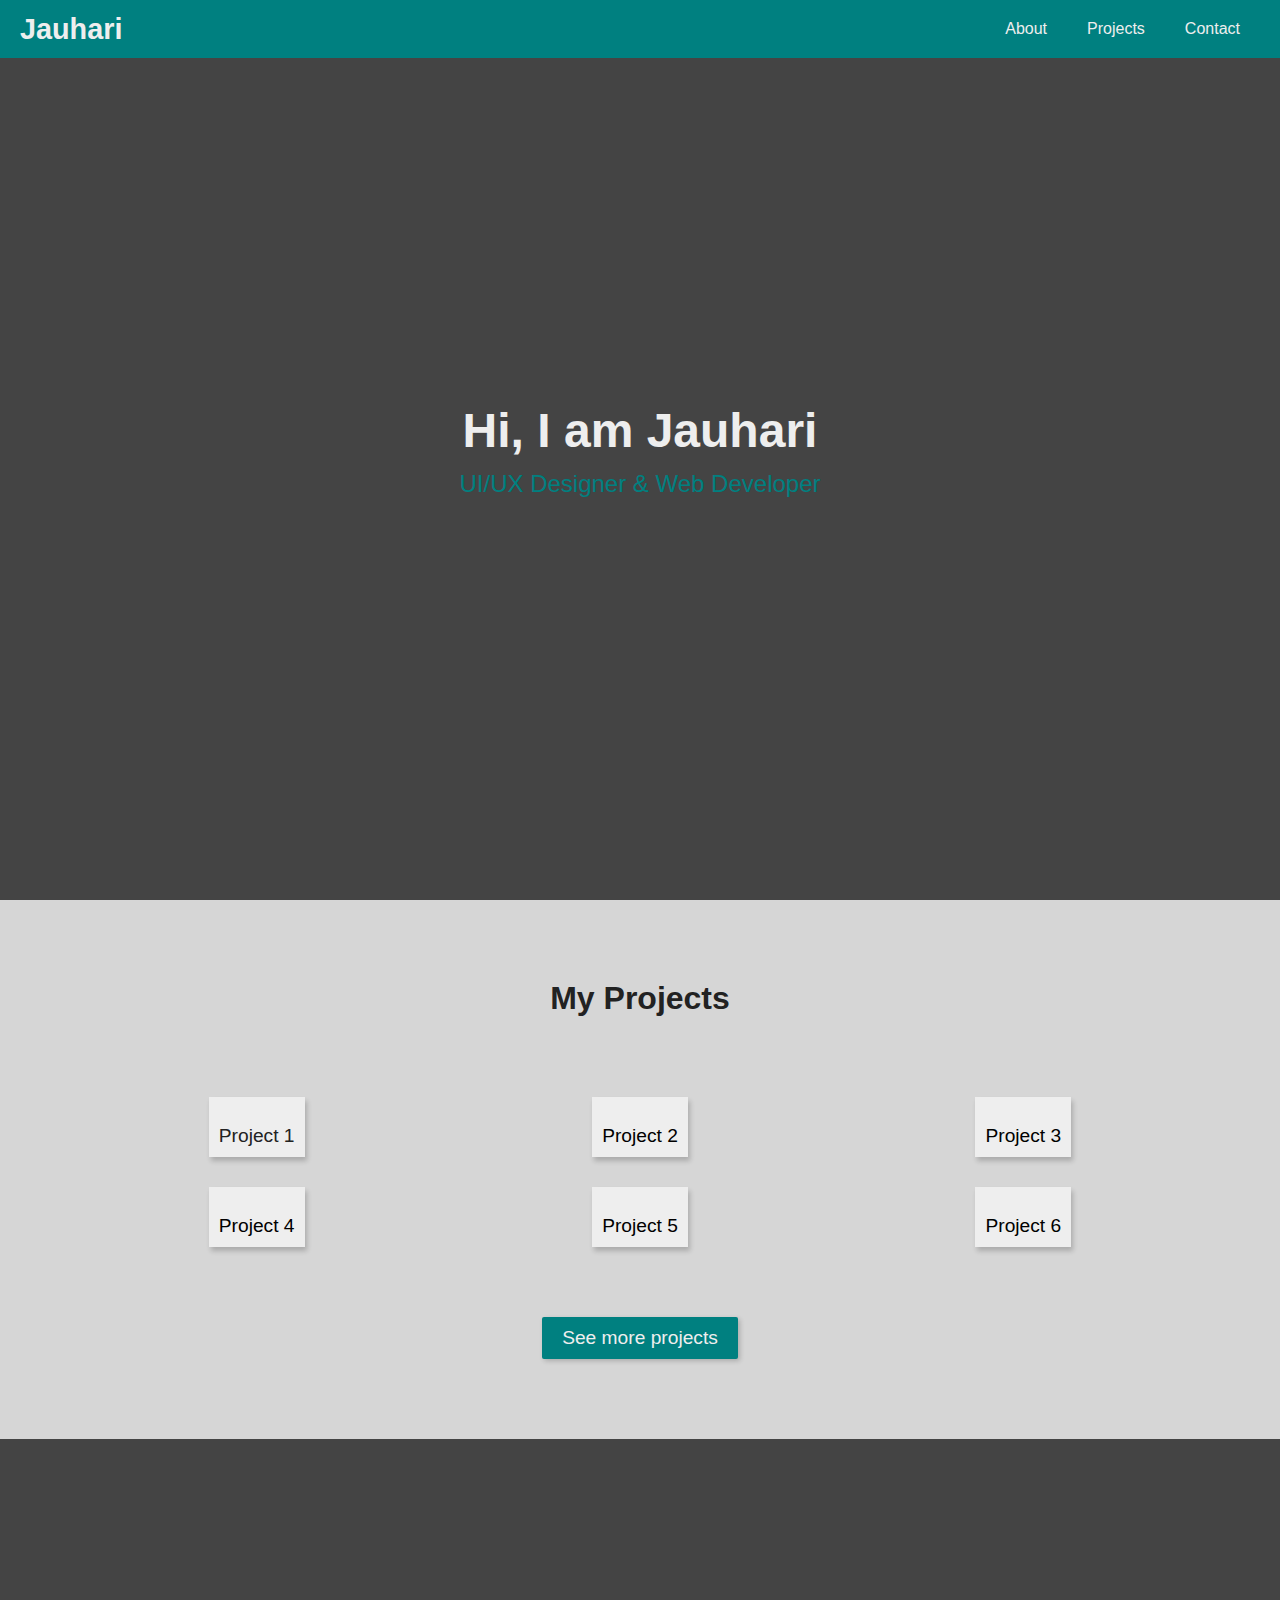
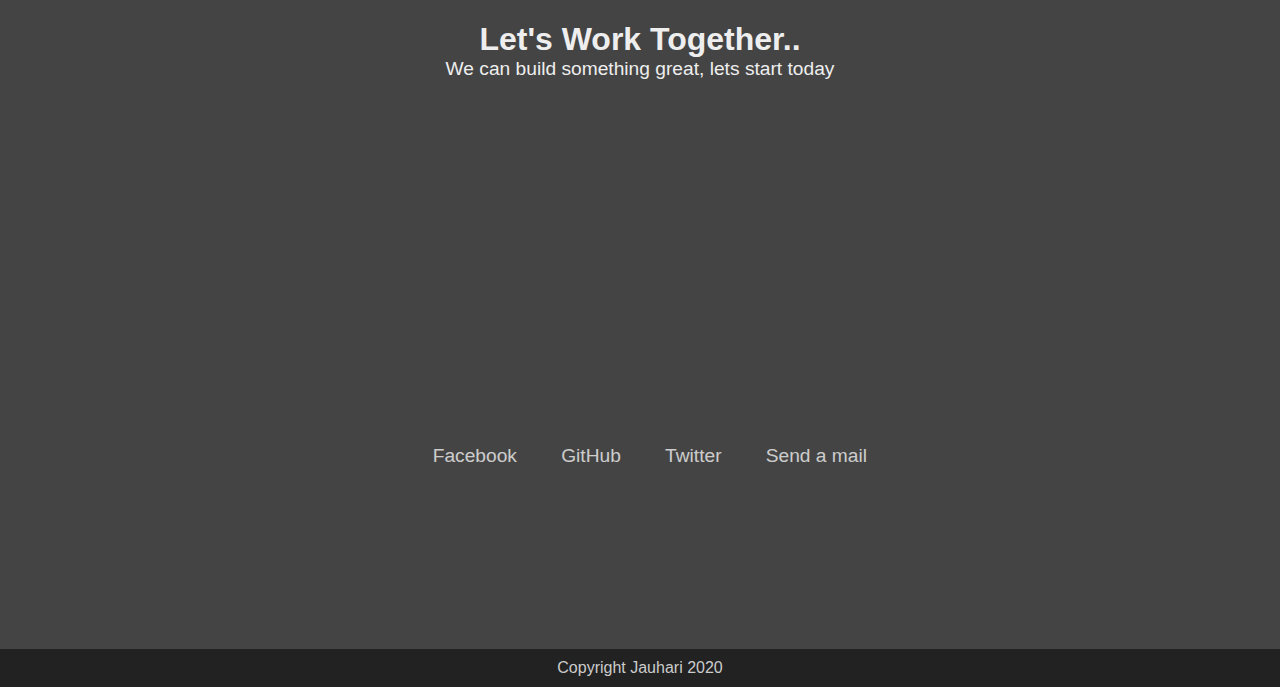
==== index.html @ 26c8765f "Pembuatan github pages" ====
<!DOCTYPE html>
<html lang="en">
<head>
    <meta charset="UTF-8">
    <meta name="viewport" content="width=device-width, initial-scale=1.0">

    <!-- icon -->
    <link rel="stylesheet" href="https://use.fontawesome.com/releases/v5.8.2/css/all.css" integrity="sha384-oS3vJWv+0UjzBfQzYUhtDYW+Pj2yciDJxpsK1OYPAYjqT085Qq/1cq5FLXAZQ7Ay" crossorigin="anonymous"/>

    <!-- burger ikon -->
    <link rel="stylesheet" href="https://cdnjs.cloudflare.com/ajax/libs/font-awesome/4.7.0/css/font-awesome.min.css">
    
    <link rel="stylesheet" href="style-port.css">
    <title>Jauhari</title>
</head>
<body>
    <div class="container">        
        <!-- NAV -->
        <nav class="nav">
            <div class="brand">
                <h2>Jauhari</h2>
            </div>
            <div class="navbar off" id="navbar">
                <ul>
                    <li><a href="#about">About</a></li>
                    <li><a href="#projects">Projects</a></li>
                    <li><a href="#contact">Contact</a></li>
                </ul>
            </div>

            <!-- hamburger menu -->
            <div class="nav-toggle">
                <input type="checkbox" name="" id=""/>
                <span></span>
                <span></span>
                <span></span>
            </div>
        </nav>


        <!-- HEADER -->
        <header class="header" id="about">
            <section class="hero" id="welcome-section">
                <h1>Hi, I am Jauhari</h1>
                <p>UI/UX Designer & Web Developer</p>
            </section>
        </header>


        <!-- PROJECTS -->
        <section class="projects" id="projects">
            <h2>My Projects</h2>
            <div class="project-tile">
                <a href="project1/index.html" target="_blank">
                    <img src="https://source.unsplash.com/random/301x301" alt="">
                    <p>Project 1</p>
                </a>
            </div>
            <div class="project-tile">
                <img src="https://source.unsplash.com/random/302x302" alt="">
                <p>Project 2</p>
            </div>
            <div class="project-tile">
                <img src="https://source.unsplash.com/random/303x303" alt="">
                <p>Project 3</p>
            </div>
            <div class="project-tile">
                <img src="https://source.unsplash.com/random/304x304" alt="">
                <p>Project 4</p>
            </div>
            <div class="project-tile">
                <img src="https://source.unsplash.com/random/305x305" alt="">
                <p>Project 5</p>
            </div>
            <div class="project-tile">
                <img src="https://source.unsplash.com/random/306x306" alt="">
                <p>Project 6</p>
            </div>
            <a href="#" class="project-btn">See more projects</a>
        </section>
    </div>


    <!-- CONTACT -->
    <section class="contact" id="contact">
        <header>
            <h2>Let's Work Together..</h2>
            <p>We can build something great, lets start today</p>
        </header>
        <div class="contact-links">
            <a
              href="https://facebook.com/raeirie"
              target="_blank"
              ><i class="fab fa-facebook-square"></i> Facebook</a
            >
            <a
              id="profile-link"
              href="https://github.com/raeirie"
              target="_blank"
              ><i class="fab fa-github"></i> GitHub</a
            >
            <a
              href="https://twitter.com/raeirie"
              target="_blank"
              ><i class="fab fa-twitter"></i> Twitter</a
            >
            <a href="mailto:raeirie@gmail.com" 
              ><i class="fas fa-at"></i> Send a mail</a
            >
          </div>
    </section>


    <!-- footer -->
    <footer>
        <p>Copyright Jauhari 2020</p>
    </footer>
    <script>
        // JS hamburger nav slide animation
        const navToggle = document.querySelector('.nav-toggle input');
        const navOn = document.querySelector('.nav ul');
        const nav = document.querySelector('.nav ul');

        navToggle.addEventListener('click', function(){
            nav.classList.toggle('on');
        });

        navOn.addEventListener('click', function(){
            nav.classList.toggle('on');

        navToggle.checked = false;
        });
    </script>
</body>
</html>
---- style-port.css ----
*{
    margin: 0;
    padding: 0;
    scroll-behavior: smooth;
}

body{
    font-size: 16px;
    font-family: Arial, Helvetica, sans-serif;
    overflow-x: hidden;
}


/* container */
/* .container{
} */


/* header welcome section */
.header{
    display: flex;
    background-color: #444;
    height: 100vh;
    width: 100vw;
    align-items: center;
    justify-content: center;
    text-align: center;
}

.header h1{
    font-size: 3em;
    color: #eee;
    margin-bottom: 12px;
}

.header p{
    font-size: 1.5em;
    color: teal;
}

/* navigation */
.nav{
    display: flex;
    justify-content: space-between;
    background-color: teal;
    align-items: center;
    padding: 0 20px;
    position: fixed;
    top: 0;
    left: 0;
    right: 0;
    z-index: 100;
}

.nav .brand{
    display: flex;
    font-size: 1.2em;
    color: #eee;
}

.nav ul{
    display: flex;
    justify-content: space-between;
    list-style-type: none;
}

.nav a{
    display: block;
    text-decoration: none;
    padding: 20px;
    color: #eee;
    transition: 0.2s;
}

.navbar a:hover{
    background-color: rgb(1, 145, 145);
}

.nav-toggle{   
    display: none;
    flex-direction: column;
    justify-content: space-between;
    padding: 20px;
    position: relative;
}

.nav-toggle span{
    width: 28px;
    height: 2px;
    border-radius: 8px;
    background-color: #eee;
}

.nav-toggle input{
    display: block;
    position: absolute;
    top: 15px;
    left: 20px;
    width: 30px;
    height: 30px;
    opacity: 0;
    z-index: 10;
}


/* projects */
.projects{
    display: grid;
    padding: 80px;
    background-color: rgb(214, 214, 214);
    grid-template-columns: repeat(auto-fit, minmax(300px, 1fr));
    gap: 30px;
    justify-items: center;
}

.projects h2{
    grid-column: 1/-1;
    text-align: center;
    margin-bottom: 50px;
    font-size: 2em;
    color: #222;
}

.projects a{
    text-decoration: none;
    color: #222;
}

.project-tile{
    background-color: #eee;
    box-shadow: 2px 4px 5px rgba(0, 0, 0, 0.2);
    transition: 0.2s;
}

.project-tile img{
    opacity: 0.7;
    transition: 0.2s;
}

.project-tile:hover img{
    opacity: 1;
}

.project-tile:hover{
    box-shadow: none;
}

.project-tile p{
    padding: 10px;
    text-align: center;
    font-size: 1.2em;
    font-weight: 500;
}

.project-btn{
    text-decoration: none;
    grid-column: 1/-1;
    font-size: 1.2em;
    margin-top: 40px;
    padding: 10px 20px;
    display: block;
    background-color: teal;
    border-radius: 2px;
    box-shadow: 2px 2px 5px rgba(0, 0, 0, 0.2);
    transition: 0.2s;
}

a.project-btn{
    color: #eee;
}

.project-btn:hover{
    background-color: rgb(0, 110, 110);
    box-shadow: none;
}


/* contact */
.contact{
    display: grid;
    height: 90vh;
    background-color: #444;
    text-align: center;
    align-items: center;
    color: #eee;
    width: 100%;
}

.contact h2{
    font-size: 2em;
}

.contact p{
    font-size: 1.2em;
}

/* .contact a{
    text-decoration: none;
    font-size: 1.5em;
    color: #ddd;
    display: block;
    background-color: #222;
    padding: 10px 0;
} */
.contact a{
    color: #eee;
    font-size: 1.2em;
    text-decoration: none;
    padding: 0 10px;
    opacity: 0.8;
    transition: 0.2s;
}

.contact a:hover{
    opacity: 1;
}

footer{
    text-align: center;
    background-color: #222;
    color: #ccc;
    padding: 10px;
}

/* RESPONSIVE */
@media(max-width: 576px) {
    .nav ul{
        position: absolute;
        top: 0;
        left: 0;
        flex-direction: column;
        height: 100vh;
        width: 100%;
        background-color: teal;
        justify-content: space-evenly;
        align-items: center;
        z-index: -100;
        transform: translateY(-100%);
        transition: all 0.5s;
    }

    .nav ul.on{
        transform: translateY(0);
    }

    .nav-toggle{   
        display: flex;
        flex-direction: column;
        justify-content: space-between;
        height: 20px;
        padding: 20px;
        z-index: 100;
    }

    .nav-toggle span:nth-child(2){
        transform-origin: 0 0;
    }

    .nav-toggle span:nth-child(4){
        transform-origin: 0 100%;
    }

    .nav-toggle input:checked ~ span:nth-child(2){
        transform: rotate(45deg) translate(0px, -1px);
        transition: 0.5s;
    }

    .nav-toggle input:checked ~ span:nth-child(4){
        transform: rotate(-45deg) translate(0px, 1px);
        transition: 0.5s;
    }

    .nav-toggle input:checked ~ span:nth-child(3){
        transform: scale(0);
        opacity: 0;
        transition: 0.5s;
    }

    .projects{
        grid-template-columns: repeat(auto-fit, minmax(200px, 1fr));
    }

    .contact .contact-links{
        display: grid;
    }

    .contact-links a{
        padding: 15px;
    }
}

@media(max-width: 375px){
    
    .header h1{
        font-size: 2em;
    }
    
    .header p{
        font-size: 1.2em;
    }

    .projects{
        grid-template-columns: repeat(auto-fit, minmax(100px, 1fr));
    }

    .projects h2{
        font-size: 1.5em;
    }

    .project-btn{
        font-size: 1em;
        padding: 10px 15px;
    }

    .contact p{
        font-size: 1em;
        margin-top: 10px;
    }
}

@media(max-width: 320px){
    .contact p{
        display: none;
    }

    footer p{
        font-size: 0.8em;
    }
}
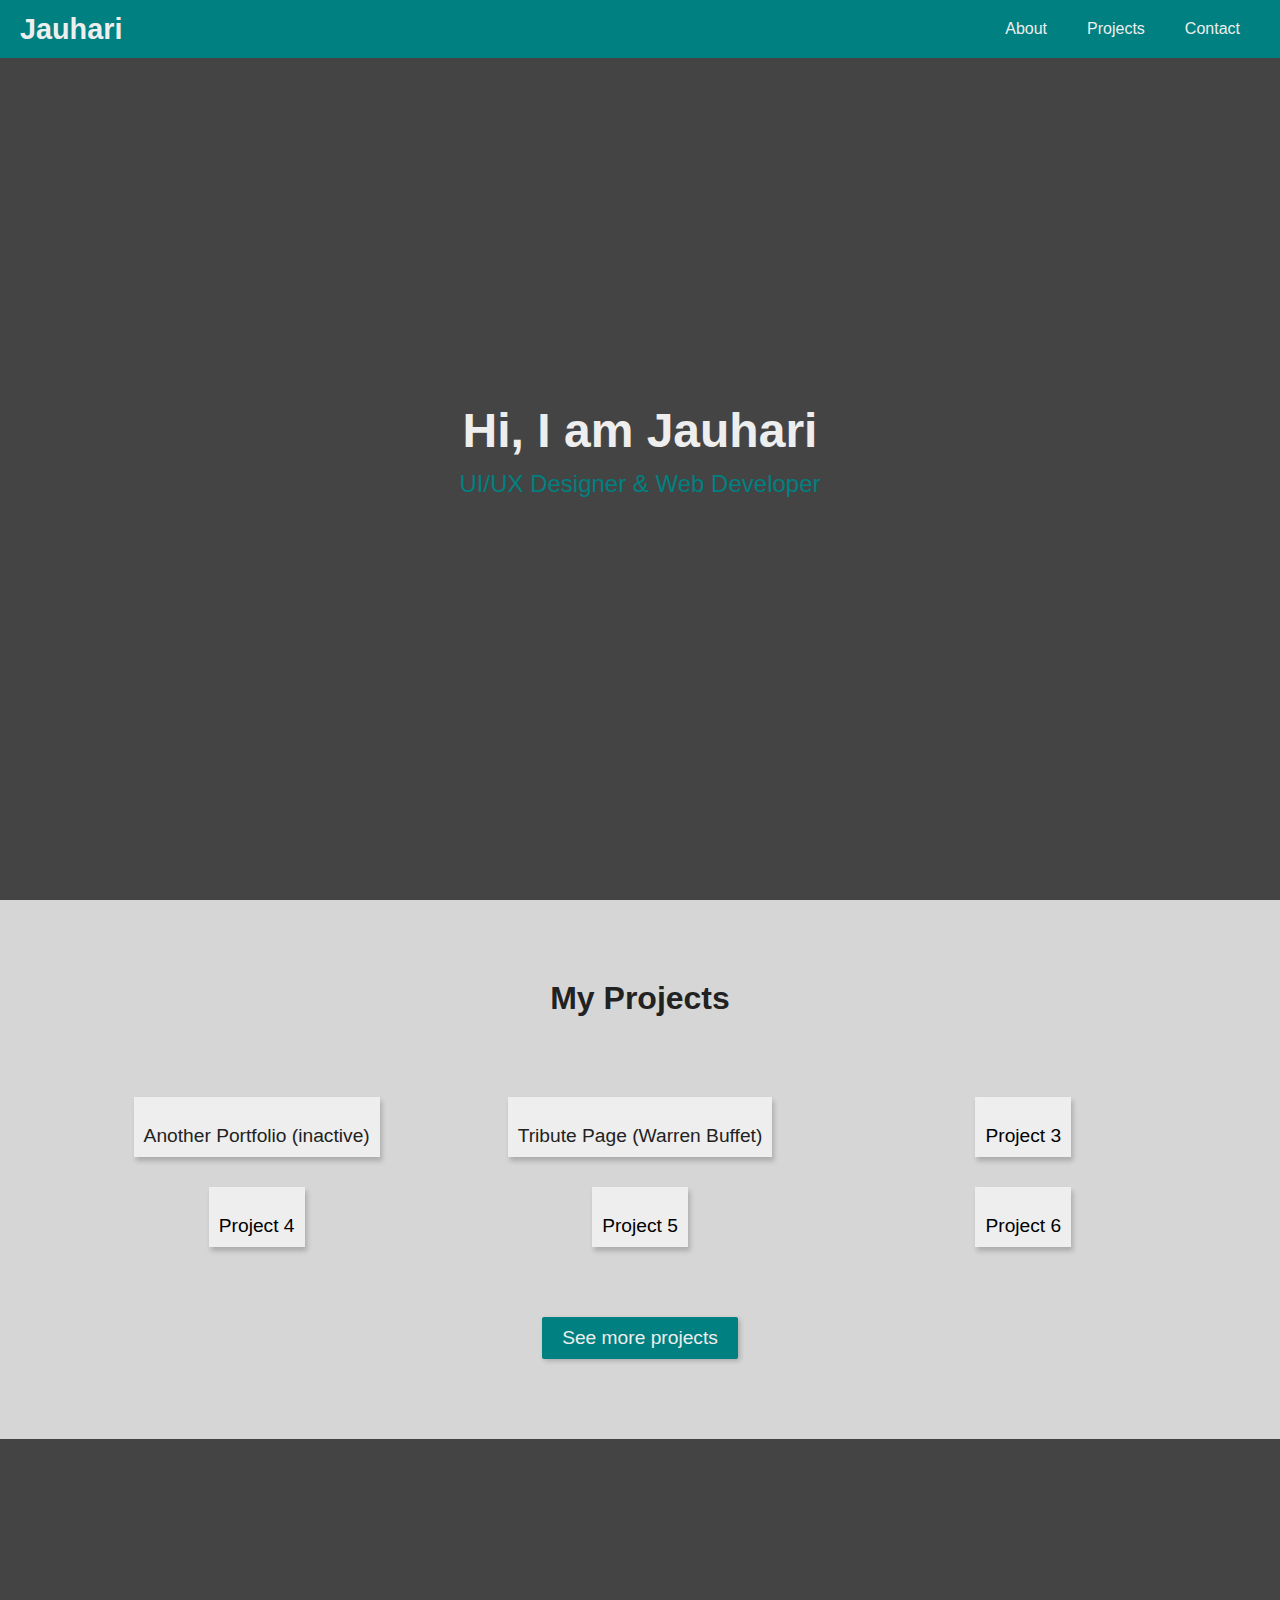
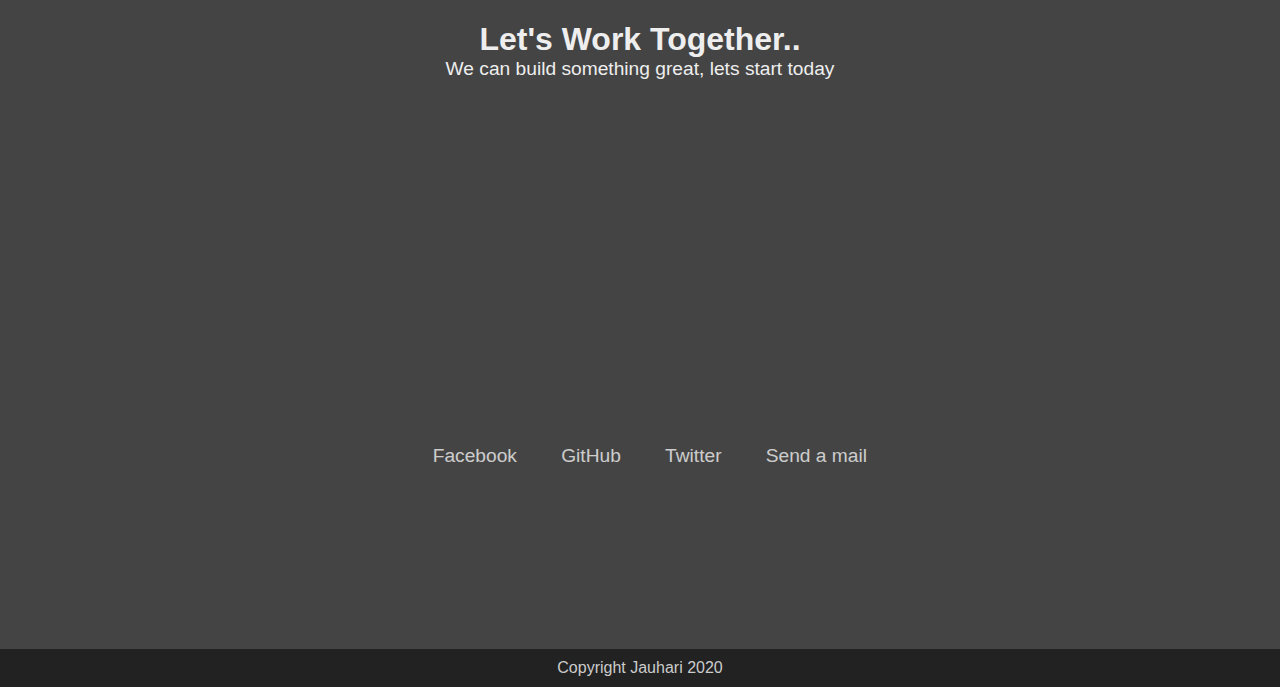
==== commit 0e08e2ac: "Changing opacity of project's image & added a project (Tribute page)" ====
--- a/index.html
+++ b/index.html
@@ -53,12 +53,14 @@
             <div class="project-tile">
                 <a href="project1/index.html" target="_blank">
                     <img src="https://source.unsplash.com/random/301x301" alt="">
-                    <p>Project 1</p>
+                    <p>Another Portfolio (inactive)</p>
                 </a>
             </div>
             <div class="project-tile">
-                <img src="https://source.unsplash.com/random/302x302" alt="">
-                <p>Project 2</p>
+                <a href="tribute/index.html" target="_blank">
+                    <img src="https://source.unsplash.com/random/302x302" alt="">
+                    <p>Tribute Page (Warren Buffet)</p>
+                </a>
             </div>
             <div class="project-tile">
                 <img src="https://source.unsplash.com/random/303x303" alt="">
--- a/style-port.css
+++ b/style-port.css
@@ -133,7 +133,7 @@
 }
 
 .project-tile img{
-    opacity: 0.7;
+    opacity: 0.8;
     transition: 0.2s;
 }
 
